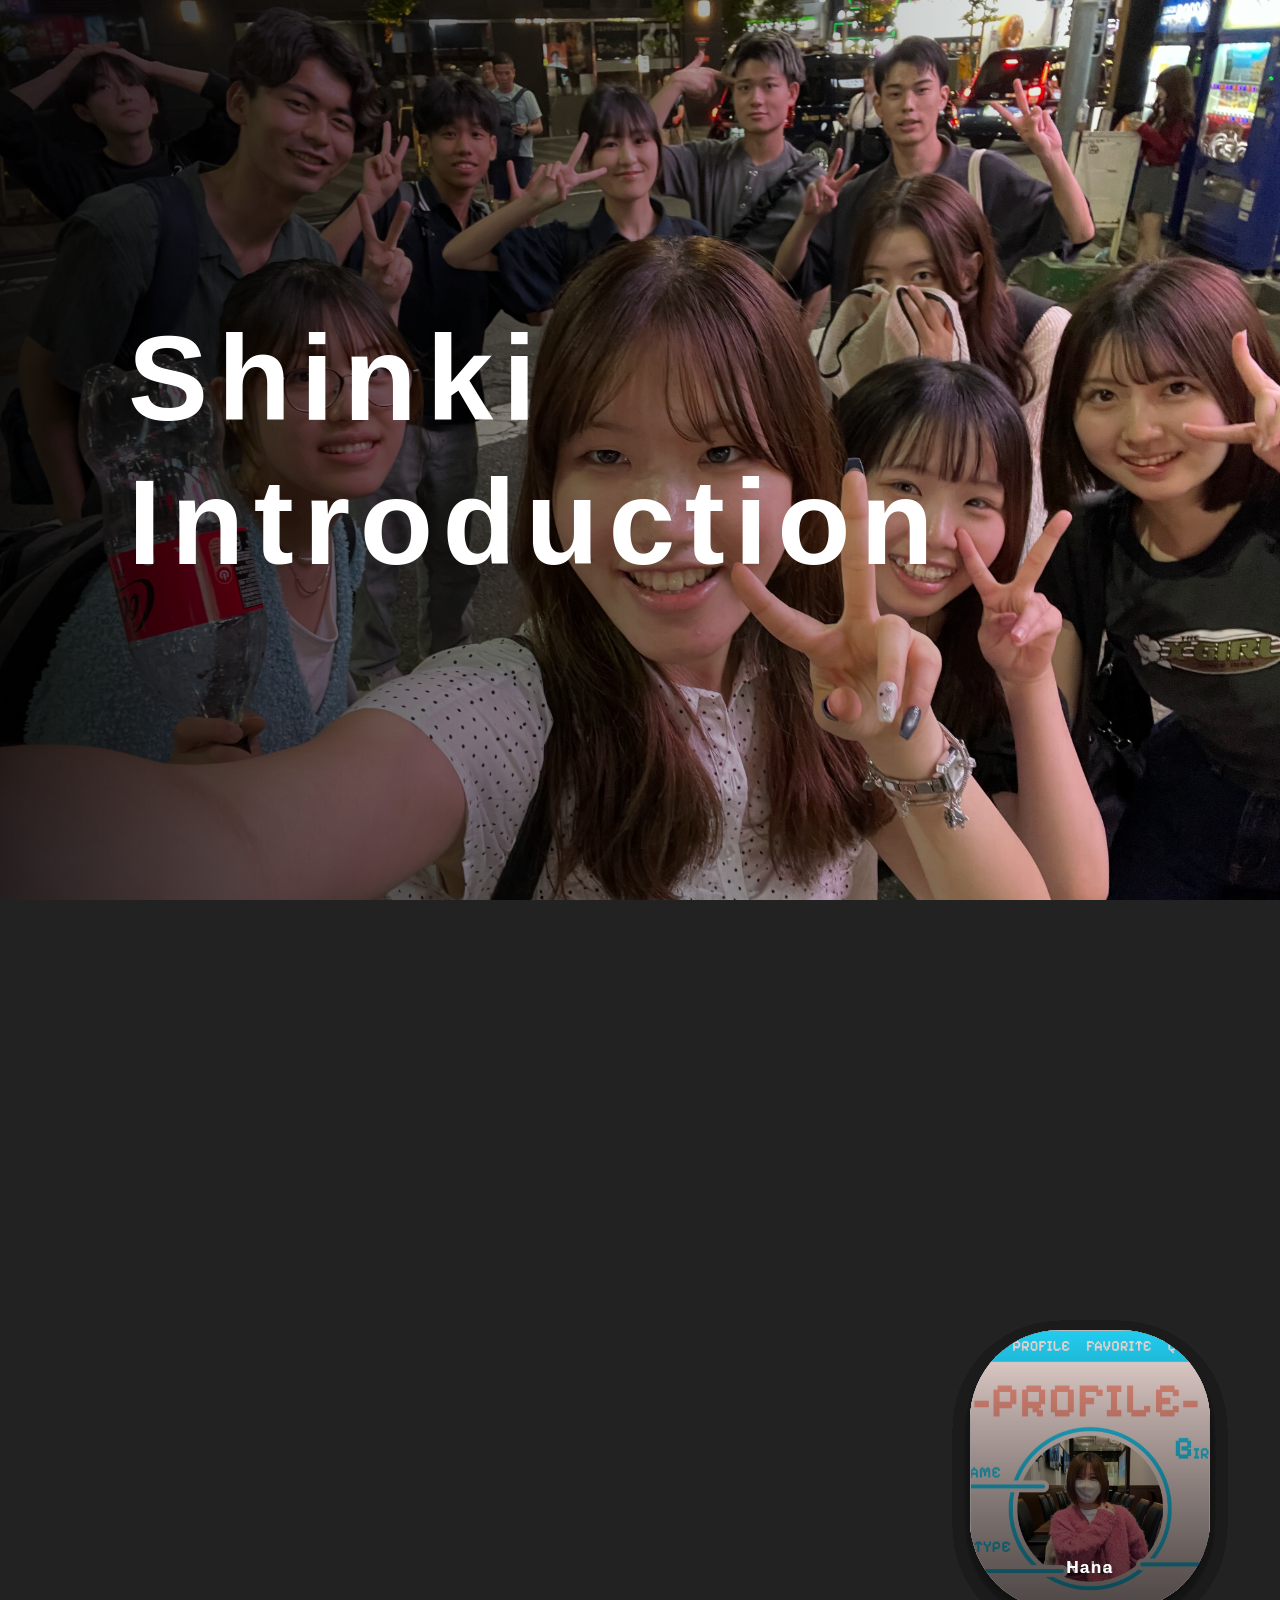
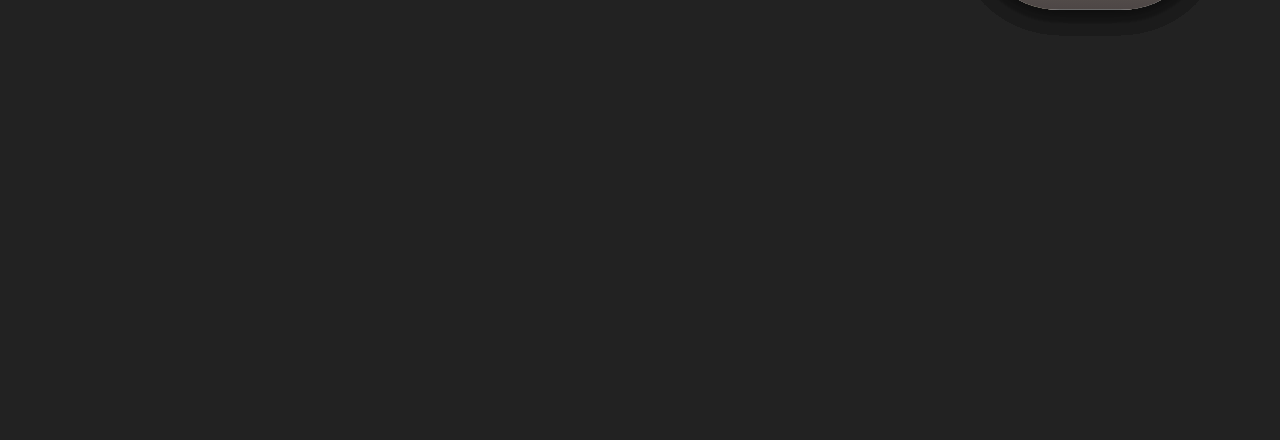
==== index.html @ 8d276fe3 "hhh" ====
<!DOCTYPE html>
<html lang="en">
<head>
    <meta charset="UTF-8">
    <meta name="viewport" content="width=device-width, initial-scale=1.0">
    <title>新規自己紹介サイト</title>
    <link rel="stylesheet" href="../css/hanano.css">
</head>

<body>
<main>
 

  <div class="top-hero">
  <img src="img/hanano/IMG_7399.jpeg" alt="Hero Image">
  <div class="top-hero__text">Shinki<br>Introduction</div>
  </div>

  <section class="page-menu">

    <div class="circle-menu">
      <a href="html/yuri.html" class="page-card card01">
        <img src="img/hanano/スクリーンショット 2026-08-17 145058.png" alt="早稲田祭について">
        <div class="page-card__title">
          Yuri
        </div>
      </a>
      <a href="html/katsuki.html" class="page-card card02">
        <img src="img/hanano/スクリーンショット 2026-08-17 145108.png" alt="企画を探す">
        <div class="page-card__title">
          Katsuki
        </div>
      </a>
      <a href="#" class="page-card card03">
        <img src="img/hanano/スクリーンショット 2026-08-17 145118.png" alt="タイムテーブル">
        <div class="page-card__title">
          Mei
        </div>
      </a>
      <a href="html/Natsuki.html" class="page-card card04">
        <img src="img/hanano/スクリーンショット 2026-08-17 145135.png" alt="アクセス">
        <div class="page-card__title">
          Natsuki
        </div>
      </a>
      <a href="html/naruki.html" class="page-card card05">
        <img src="img/hanano/スクリーンショット 2026-08-17 145141.png" alt="お知らせ">
        <div class="page-card__title">
            Naruki
        </div>
      </a>
      <a href="./pages/sponsor.html" class="page-card card06">
        <img src="img/hanano/スクリーンショット 2026-08-17 145910.png" alt="協賛">
        <div class="page-card__title">
          Naho
        </div>
      </a>
      <a href="#" class="page-card card07">
        <img src="./img/contact.jpg">
        <div class="page-card__title">
          Hana
        </div>
      </a>


    </div>

  </section>
</main>
    
</body>
</html>
---- css/hanano.css ----
* {
  margin: 0;
  padding: 0;
  box-sizing: border-box;
}

body {
  font-family: "Zen Kaku Gothic New", sans-serif;
  background-color: #FA7DE1;
}




.top-hero {
  position: relative; 
  width: 100%;
  height: 100vh;
  overflow: hidden;
}

.top-hero img {
  width: 100%;
  height: 100%;
  object-fit: cover;
  object-position: center top;
  display: block;
}

.top-hero::after {
  content: "";
  position: absolute;
  inset: 0;
  background: linear-gradient(to right, rgba(0,0,0,0.85) 0%, transparent 90%);
  z-index: 1;
  pointer-events: none;
  opacity: 0;
  animation: filterFadeIn 1s ease-out forwards;
}

.top-hero__text {
  position: absolute;
  top: 50%;
  left: 10%; 
  transform: translateY(-50%);
  z-index: 2;
  pointer-events: none;

  color: #fff;
  font-size: clamp(120px, 6vw, 300px); 
  font-weight: 700;
  letter-spacing: 0.08em;
  line-height: 1.2;
  opacity: 0;

  animation: textSlideIn 1s cubic-bezier(0.16, 1, 0.3, 1) 0.4s forwards;
}



/* フィルター用 */
@keyframes filterFadeIn {
  from { opacity: 0; }
  to { opacity: 1; }
}

/* 文字用 */
@keyframes textSlideIn {
  from {
    opacity: 0;
    transform: translateY(-50%) translateX(-50px); /* 左にずらしておく */
    filter: blur(5px); /* ぼかしを入れて疾走感を出す */
  }
  to {
    opacity: 1;
    transform: translateY(-50%) translateX(0); /* 元の位置へ */
    filter: blur(0);
  }
}

.page-menu {
  width: 100%;
  min-height: 100vh;

  display: flex;
  justify-content: center;
  align-items: center;

  padding: 120px 40px;

  background-color: #222;
}

.circle-menu {
  position: relative;
  width: 100%;
  max-width: 1200px;
  height: 900px;
}

.page-card {
  position: absolute;

  width: 240px;
  height: 280px;
  border-radius: 90px;

  top: 50%;
  left: 50%;
  margin: -140px 0 0 -120px; 

  overflow: hidden;
  text-decoration: none;
  color: #fff;
  box-shadow: 0 8px 20px rgba(0, 0, 0, 0.12);

  transition:
    transform 0.35s ease,
    box-shadow 0.35s ease,
    filter 0.35s ease;
  offset-path: ellipse(450px 300px at 50% 50%);
  offset-rotate: 0deg; 
}

.page-card img {
  width: 100%;
  height: 100%;
  object-fit: cover;

  transition:
    transform 0.5s ease,
    filter 0.35s ease;
}
.page-card::after {
  content: "";
  position: absolute;
  inset: 0;
  background: linear-gradient(
      to bottom,
      rgba(0,0,0,0.03),
      rgba(0,0,0,0.45)
    );
  transition: background 0.35s ease;
}

.page-card__title {
  position: absolute;
  left: 50%;
  bottom: 32px;
  transform: translateX(-50%);
  width: 85%;
  text-align: center;
  font-size: 17px;
  font-weight: 700;
  letter-spacing: 0.08em;
  z-index: 2;
}
.page-card:hover {
  transform: translateY(-12px) scale(1.03);
  box-shadow: 0 20px 35px rgba(0, 0, 0, 0.18);
  z-index: 10;
}

.page-card:hover img {
  filter: brightness(1.18);
  transform: scale(1.06);
}

.page-card:hover::after {
  background: linear-gradient(
      to bottom,
      rgba(255,255,255,0.05),
      rgba(0,0,0,0.25)
    );
}


.card01 { animation: move01 25s linear infinite; }
.card02 { animation: move02 25s linear infinite; }
.card03 { animation: move03 25s linear infinite; }
.card04 { animation: move04 25s linear infinite; }
.card05 { animation: move05 25s linear infinite; }
.card06 { animation: move06 25s linear infinite; }
.card07 { animation: move07 25s linear infinite; }

/* 12時の位置 (75%) から時計回りに均等配置して1周させます */
@keyframes move01 { from { offset-distance: 75%; } to { offset-distance: 175%; } }
@keyframes move02 { from { offset-distance: 89.286%; } to { offset-distance: 189.286%; } }
@keyframes move03 { from { offset-distance: 103.571%; } to { offset-distance: 203.571%; } }
@keyframes move04 { from { offset-distance: 117.857%; } to { offset-distance: 217.857%; } }
@keyframes move05 { from { offset-distance: 132.143%; } to { offset-distance: 232.143%; } }
@keyframes move06 { from { offset-distance: 146.429%; } to { offset-distance: 246.429%; } }
@keyframes move07 { from { offset-distance: 160.714%; } to { offset-distance: 260.714%; } }



@media screen and (max-width: 768px) {
  .top-hero {
    height: 80vh;
  }

  .page-menu {
    padding: 80px 20px;
  }

  .circle-menu {
    width: 100%;
    height: auto;
    display: grid;
    grid-template-columns: repeat(2, 1fr);
    gap: 20px;
  }

  .page-card {
    position: relative;
    top: auto;
    left: auto;
    margin: 0;

    width: 100%;
    height: 280px;

    transform: none;
    border-radius: 100px;
    offset-path: none;
    animation: none;
  }

  .page-card:hover {
    transform: translateY(-7px);
  }

  .circle-center {
    display: none;
  }
}

@media screen and (max-width: 480px) {
  .circle-menu {
    gap: 12px;
  }

  .page-card {
    height: 230px;
    border-radius: 80px;
  }

  .page-card__title {
    font-size: 14px;
    bottom: 24px;
  }
}
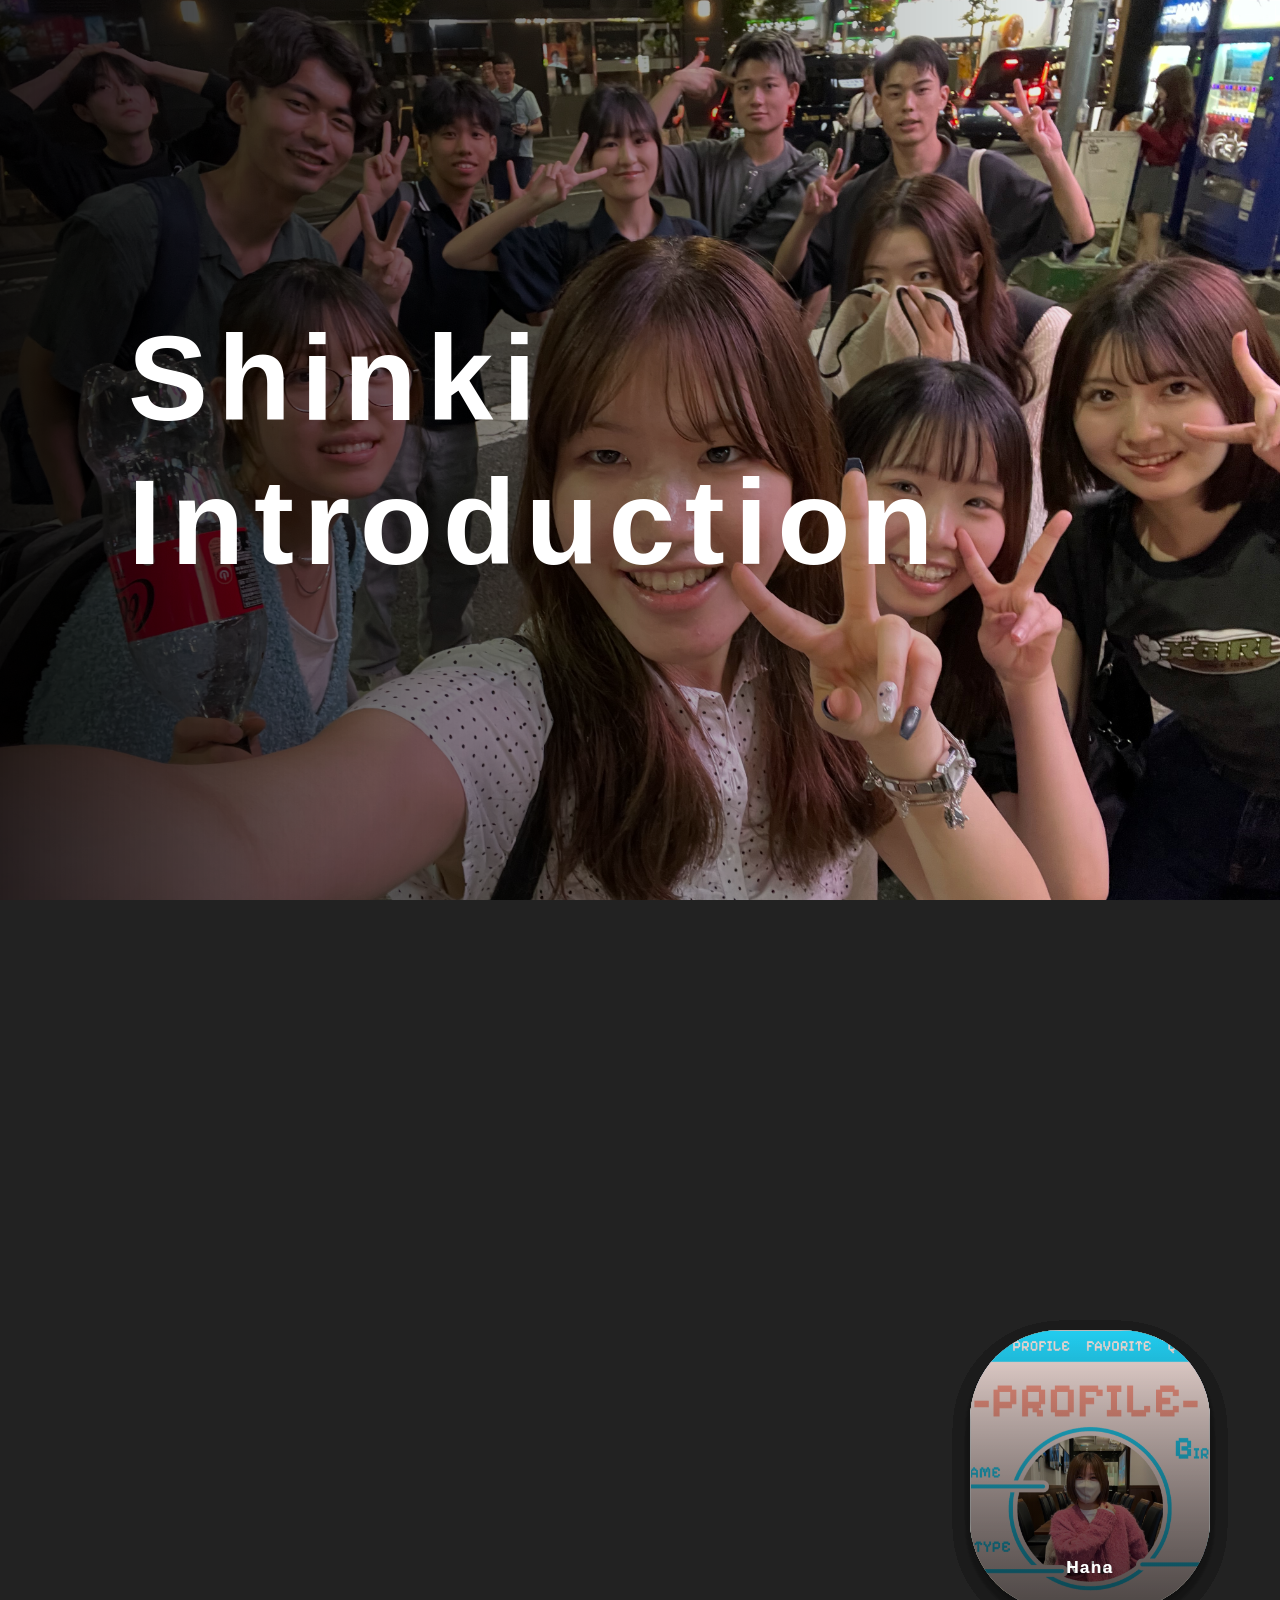
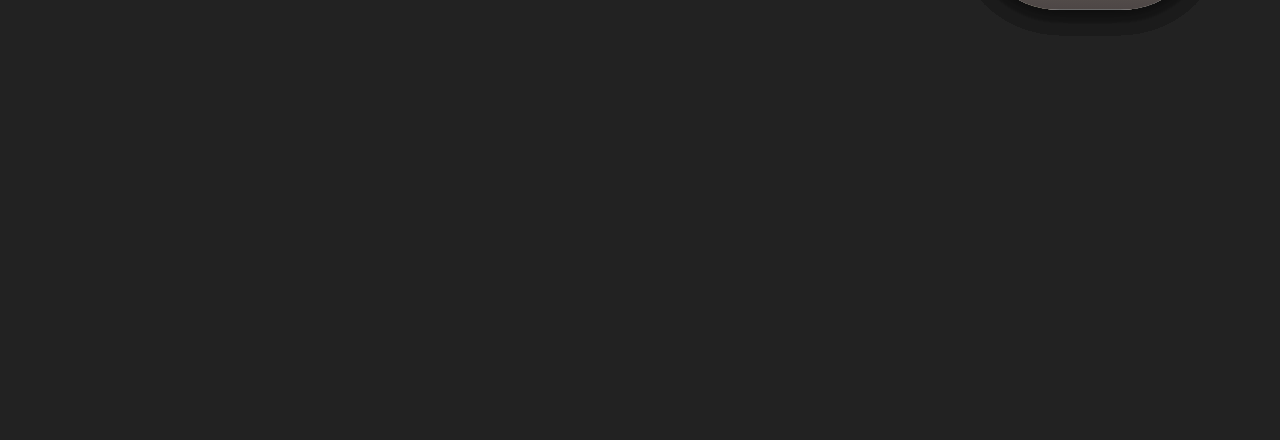
==== commit a2b60f8c: "hhh" ====
--- a/index.html
+++ b/index.html
@@ -4,7 +4,7 @@
     <meta charset="UTF-8">
     <meta name="viewport" content="width=device-width, initial-scale=1.0">
     <title>新規自己紹介サイト</title>
-    <link rel="stylesheet" href="../css/hanano.css">
+    <link rel="stylesheet" href="css/hanano.css">
 </head>
 
 <body>
